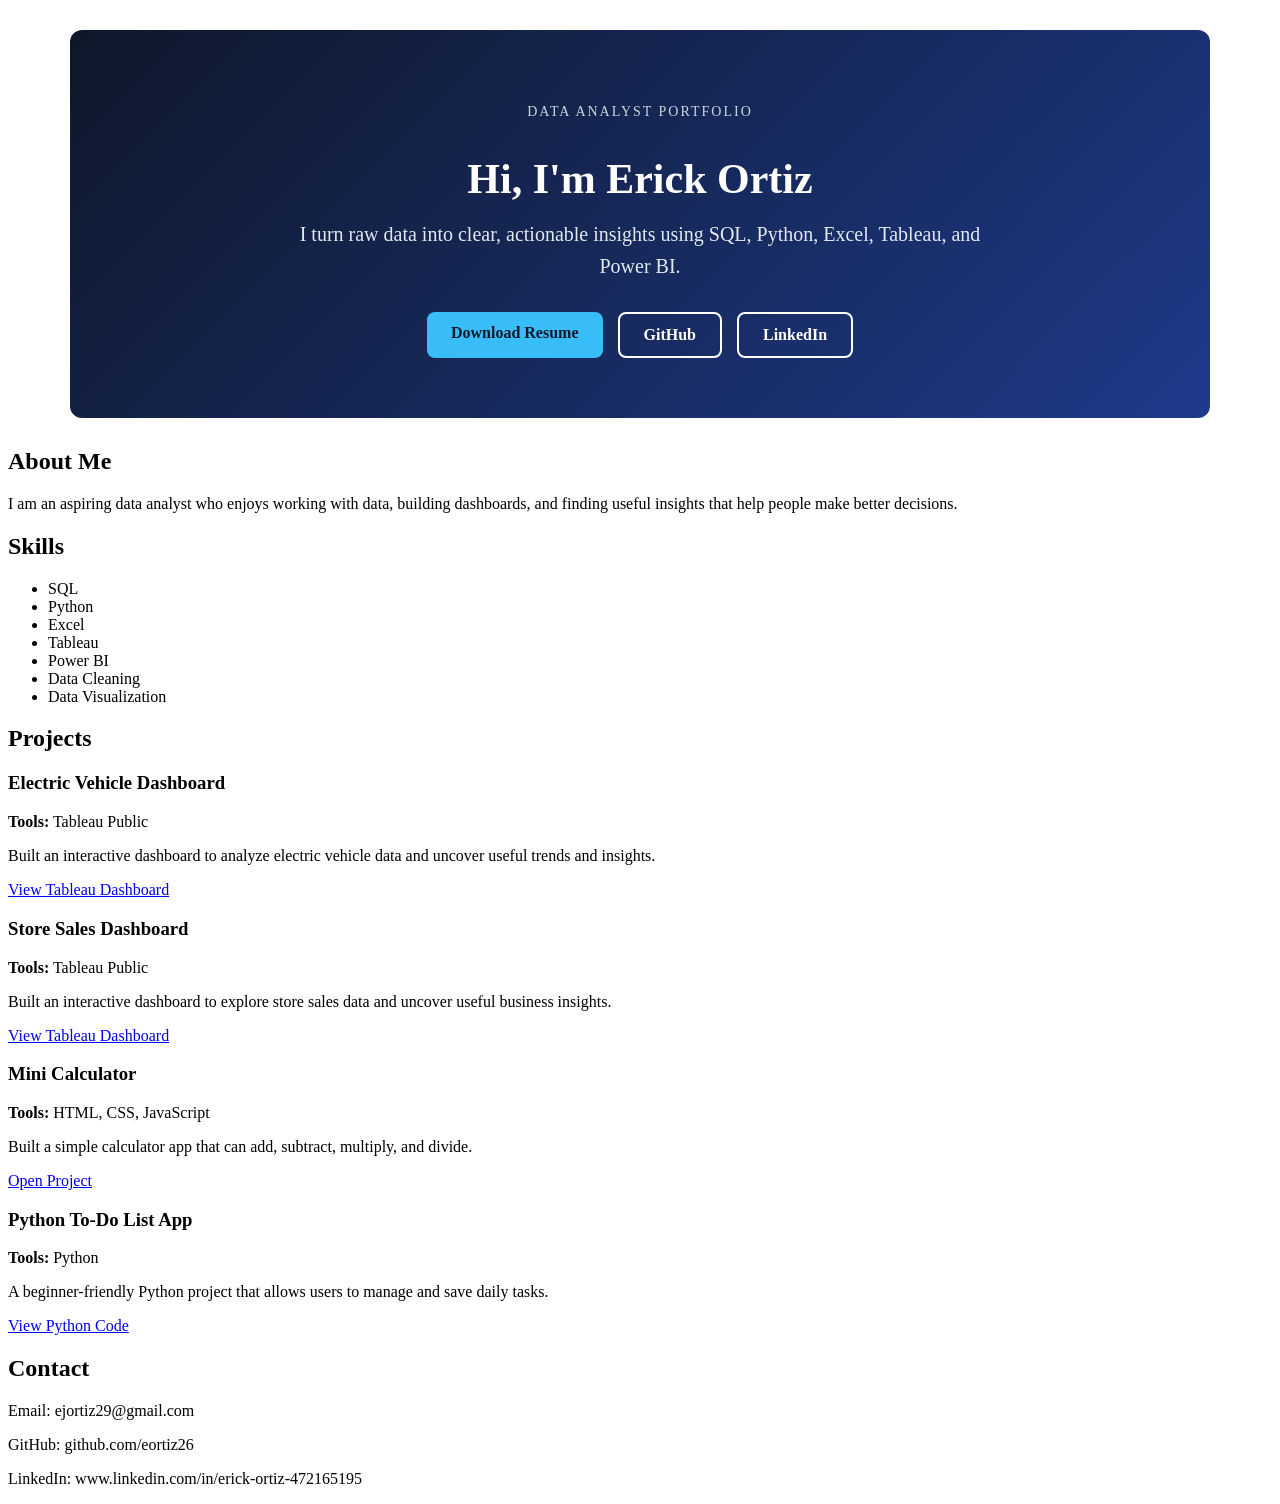
==== index.html @ e6031482 "Update index.html" ====
<!DOCTYPE html>
<html lang="en">
<head>
  <meta charset="UTF-8">
  <meta name="viewport" content="width=device-width, initial-scale=1.0">
  <title>Erick Ortiz Portfolio</title>
  <link rel="stylesheet" href="style.css">
</head>
<body>

  <section class="hero">
    <div class="hero-text">
      <p class="hero-tag">Data Analyst Portfolio</p>
      <h1>Hi, I'm Erick Ortiz</h1>
      <p class="hero-subtitle">
        I turn raw data into clear, actionable insights using SQL, Python, Excel, Tableau, and Power BI.
      </p>
<div class="hero-buttons">
  <a href="assets/erick_ortiz_full_resume.pdf" target="_blank" class="btn btn-primary">Download Resume</a>
  <a href="https://github.com/eortiz26" target="_blank" class="btn btn-secondary">GitHub</a>
  <a href="https://www.linkedin.com/in/erick-ortiz-472165195" target="_blank" class="btn btn-secondary">LinkedIn</a>
</div>
    </div>
  </section>

  <section>
    <h2>About Me</h2>
    <p>
      I am an aspiring data analyst who enjoys working with data, building dashboards,
      and finding useful insights that help people make better decisions.
    </p>
  </section>

  <section>
    <h2>Skills</h2>
    <ul>
      <li>SQL</li>
      <li>Python</li>
      <li>Excel</li>
      <li>Tableau</li>
      <li>Power BI</li>
      <li>Data Cleaning</li>
      <li>Data Visualization</li>
    </ul>
  </section>

 <h2>Projects</h2>

    <div class="project-card">
      <h3>Electric Vehicle Dashboard</h3>
      <p><strong>Tools:</strong> Tableau Public</p>
      <p>Built an interactive dashboard to analyze electric vehicle data and uncover useful trends and insights.</p>
      <p><a href="https://public.tableau.com/views/electric_17212458150990/Dashboard1?:language=en-US&:display_count=n&:origin=viz_share_link" target="_blank" rel="noopener noreferrer">View Tableau Dashboard</a></p>
    </div>

    <div class="project-card">
      <h3>Store Sales Dashboard</h3>
      <p><strong>Tools:</strong> Tableau Public</p>
      <p>Built an interactive dashboard to explore store sales data and uncover useful business insights.</p>
      <p><a href="https://public.tableau.com/views/storesamlpe/Dashboard1?:language=en-US&:sid=&:redirect=auth&:display_count=n&:origin=viz_share_link" target="_blank" rel="noopener noreferrer">View Tableau Dashboard</a></p>
    </div>

    <div class="project-card">
      <h3>Mini Calculator</h3>
      <p><strong>Tools:</strong> HTML, CSS, JavaScript</p>
      <p>Built a simple calculator app that can add, subtract, multiply, and divide.</p>
      <p><a href="https://eortiz26.github.io/calculator/" target="_blank" rel="noopener noreferrer">Open Project</a></p>
    </div>
    
  <div class="project-card">
  <h3>Python To-Do List App</h3>
  <p><strong>Tools:</strong> Python</p>
  <p>A beginner-friendly Python project that allows users to manage and save daily tasks.</p>
  <p><a href="main.py" target="_blank">View Python Code</a></p>
</div>
</section>

  <section>
    <h2>Contact</h2>
    <p>Email: ejortiz29@gmail.com</p>
    <p>GitHub: github.com/eortiz26</p>
    <p>LinkedIn: www.linkedin.com/in/erick-ortiz-472165195</p>
  </section>

</body>
</html>
---- style.css ----
html {
  scroll-behavior: smooth;
}

.hero {
  background: linear-gradient(135deg, #0f172a, #1e3a8a);
  color: white;
  padding: 60px 20px;
  text-align: center;
  border-radius: 12px;
  margin: 30px auto;
  max-width: 1100px;
}

.hero-text {
  max-width: 800px;
  margin: 0 auto;
}

.hero-tag {
  font-size: 14px;
  text-transform: uppercase;
  letter-spacing: 2px;
  color: #cbd5e1;
  margin-bottom: 10px;
}

.hero h1 {
  font-size: 42px;
  margin-bottom: 15px;
  font-weight: 700;
  color: white;
}

.hero-subtitle {
  font-size: 20px;
  max-width: 700px;
  margin: 0 auto 30px;
  line-height: 1.6;
  color: #e2e8f0;
}

.hero-buttons {
  display: flex;
  justify-content: center;
  gap: 15px;
  flex-wrap: wrap;
}

.btn {
  text-decoration: none;
  padding: 12px 24px;
  border-radius: 8px;
  font-weight: 600;
  transition: 0.3s ease;
  display: inline-block;
}

.btn-primary {
  background-color: #38bdf8;
  color: #0f172a;
}

.btn-primary:hover {
  background-color: #0ea5e9;
}

.btn-secondary {
  background-color: transparent;
  color: white;
  border: 2px solid white;
}

.btn-secondary:hover {
  background-color: white;
  color: #0f172a;
}
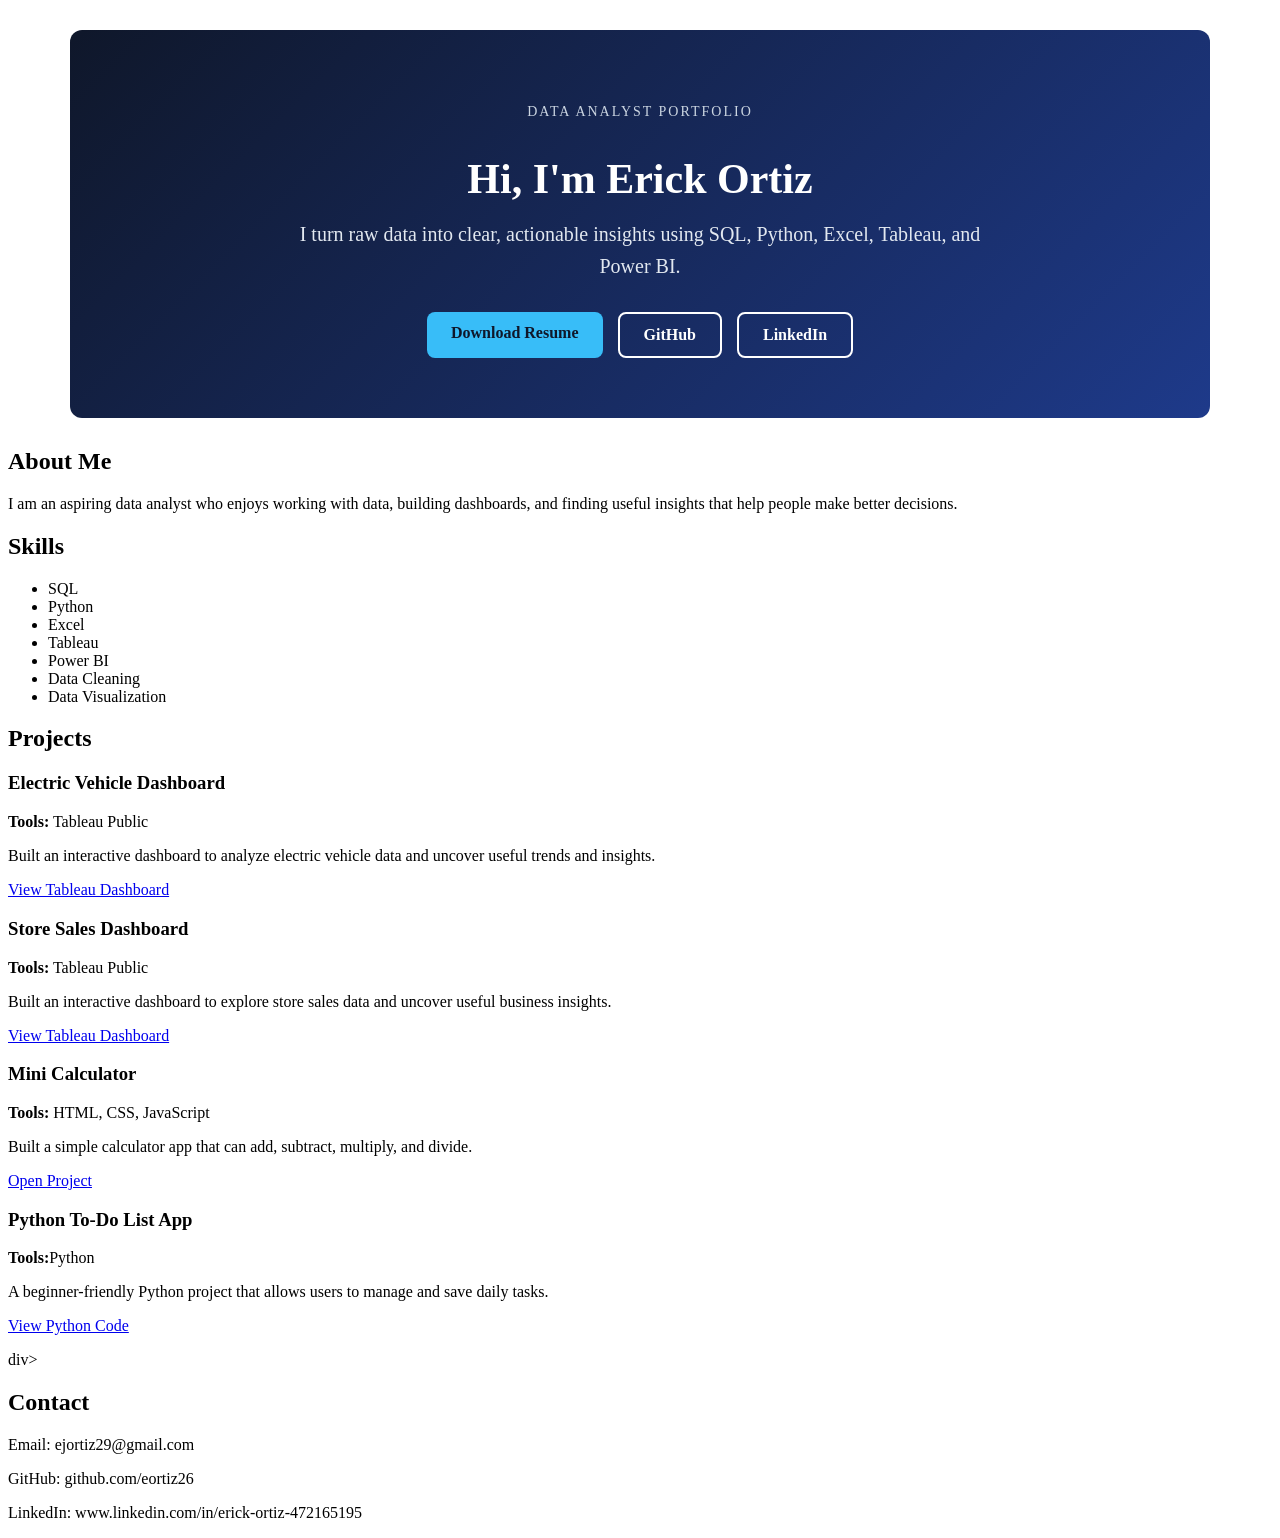
==== commit e228a3d2: "fix store sales link" ====
--- a/index.html
+++ b/index.html
@@ -15,7 +15,8 @@
       <p class="hero-subtitle">
         I turn raw data into clear, actionable insights using SQL, Python, Excel, Tableau, and Power BI.
       </p>
-<div class="hero-buttons">
+
+  <div class="hero-buttons">
   <a href="assets/erick_ortiz_full_resume.pdf" target="_blank" class="btn btn-primary">Download Resume</a>
   <a href="https://github.com/eortiz26" target="_blank" class="btn btn-secondary">GitHub</a>
   <a href="https://www.linkedin.com/in/erick-ortiz-472165195" target="_blank" class="btn btn-secondary">LinkedIn</a>
@@ -57,7 +58,7 @@
       <h3>Store Sales Dashboard</h3>
       <p><strong>Tools:</strong> Tableau Public</p>
       <p>Built an interactive dashboard to explore store sales data and uncover useful business insights.</p>
-      <p><a href="https://public.tableau.com/views/storesamlpe/Dashboard1?:language=en-US&:sid=&:redirect=auth&:display_count=n&:origin=viz_share_link" target="_blank" rel="noopener noreferrer">View Tableau Dashboard</a></p>
+      <p><a href="https://public.tableau.com/views/storesample/Dashboard1?:language=en-US&:sid=&:redirect=auth&:display_count=n&:origin=viz_share_link" target="_blank" rel="noopener noreferrer">View Tableau Dashboard</a></p>
     </div>
 
     <div class="project-card">
@@ -68,11 +69,12 @@
     </div>
     
   <div class="project-card">
-  <h3>Python To-Do List App</h3>
-  <p><strong>Tools:</strong> Python</p>
-  <p>A beginner-friendly Python project that allows users to manage and save daily tasks.</p>
-  <p><a href="main.py" target="_blank">View Python Code</a></p>
-</div>
+    <h3>Python To-Do List App</h3>
+    <p><strong>Tools:</strong>Python</p>
+    <p>A beginner-friendly Python project that allows users to manage and save daily tasks.</p>
+    <p><a href="main.py"target="_blank">View Python Code</a></p>
+  </div>div>
+  
 </section>
 
   <section>
